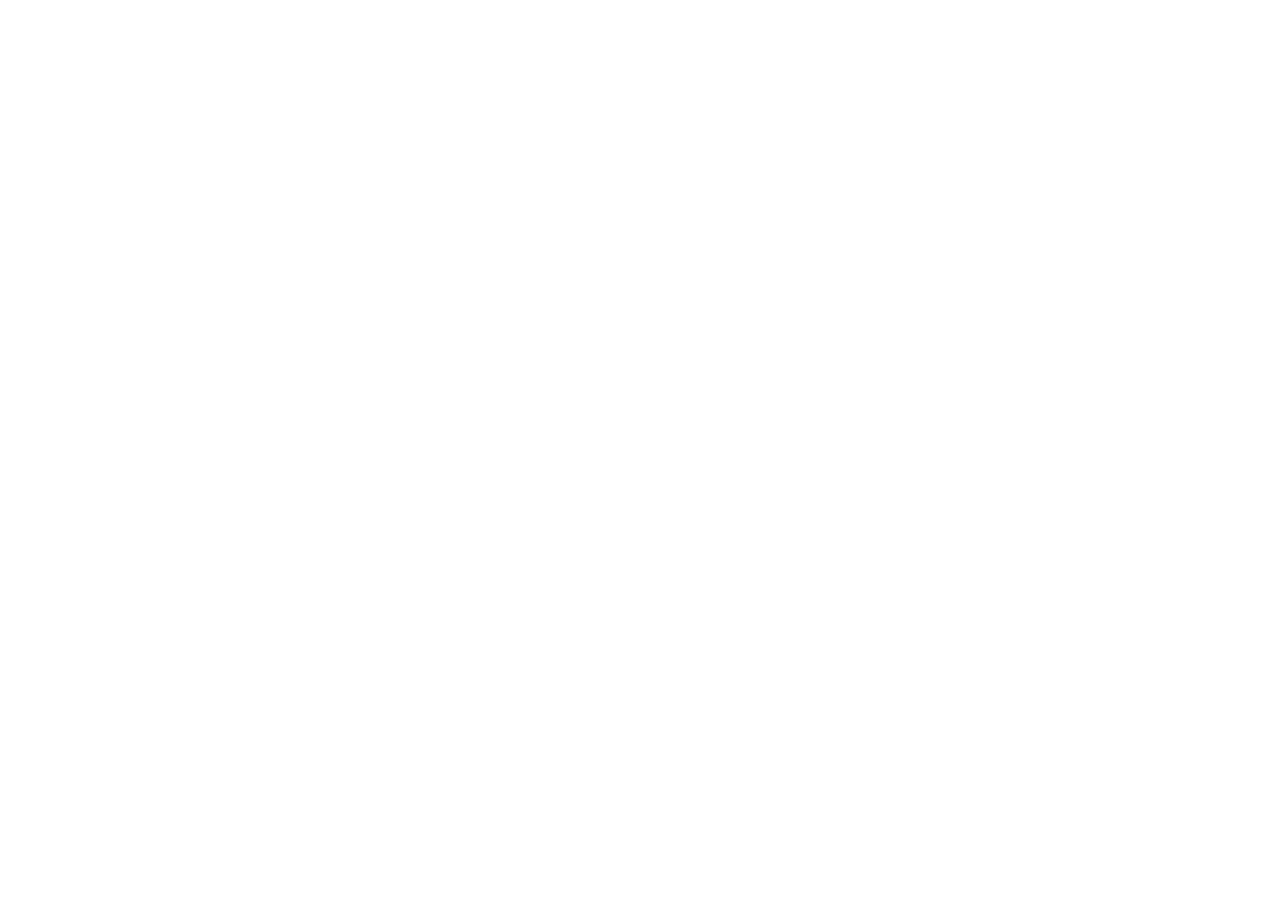
==== index.html @ ad629492 "index criado" ====
<!DOCTYPE html>
<html lang="pt-br">
<head>
    <meta charset="UTF-8">
    <meta http-equiv="X-UA-Compatible" content="IE=edge">
    <meta name="viewport" content="width=device-width, initial-scale=1.0">
    <link rel="shortcut icon" href="Mobile-icon.png" type="image/x-icon">
    <title>Projeto Redes sociais</title>
</head>
<body>
    
</body>
</html>
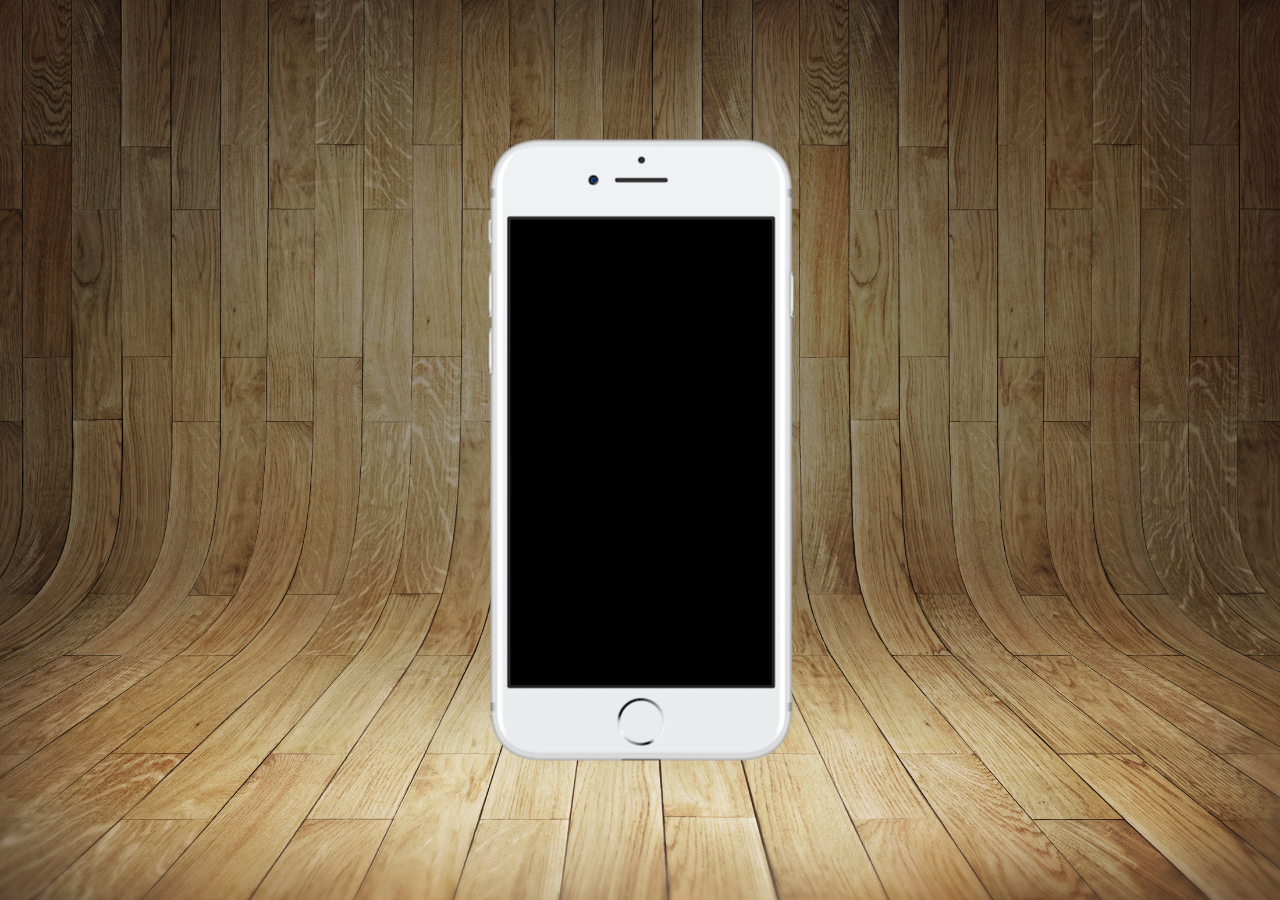
==== commit c2c262d3: "fundo" ====
--- a/index.html
+++ b/index.html
@@ -5,9 +5,18 @@
     <meta http-equiv="X-UA-Compatible" content="IE=edge">
     <meta name="viewport" content="width=device-width, initial-scale=1.0">
     <link rel="shortcut icon" href="Mobile-icon.png" type="image/x-icon">
+    <link rel="stylesheet" href="estilos/style.css">
     <title>Projeto Redes sociais</title>
 </head>
 <body>
+    <main>
+        <section id="smartphone">
+
+        </section>
+        <section id="redesSociais">
+
+        </section>
+    </main>
     
 </body>
 </html>--- a/estilos/style.css
+++ b/estilos/style.css
@@ -0,0 +1,33 @@
+@charset "UTF-8";
+
+* {
+    font-family: Arial, Helvetica, sans-serif;
+    margin: 0px;
+    padding: 0px;
+}
+
+html , body {
+    width: 100vw;
+    height: 100vh;
+}
+
+body {
+    background: url('../imagens/fundo-madeira.jpg') no-repeat top center;
+    background-size: cover;
+    background-attachment: fixed;
+}
+
+main {
+    position: relative;
+    height: 100vh;
+}
+
+section#smartphone {
+    background: url('../imagens/frame-iphone.png') no-repeat ;
+    position: absolute;
+    top: 50%;
+    left: 50%;
+    transform: translate(-50% , -50%);
+    width: 309px;
+    height: 627px;
+}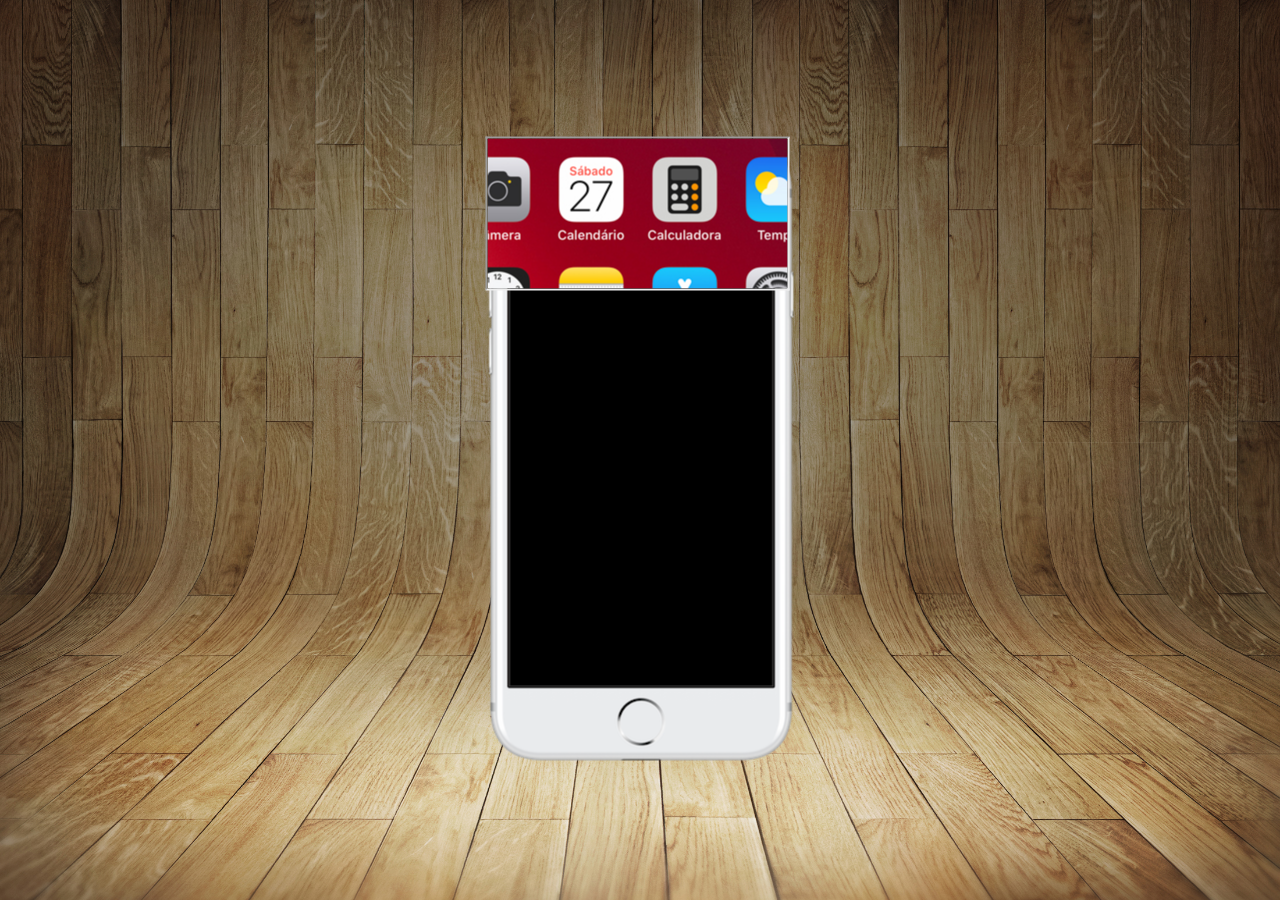
==== commit e202a9b4: "a" ====
--- a/index.html
+++ b/index.html
@@ -11,7 +11,7 @@
 <body>
     <main>
         <section id="smartphone">
-
+                <iframe src="home.html" name="tela" id="tela" ></iframe>      
         </section>
         <section id="redesSociais">
 
--- a/estilos/style.css
+++ b/estilos/style.css
@@ -30,4 +30,4 @@
     transform: translate(-50% , -50%);
     width: 309px;
     height: 627px;
-}+}
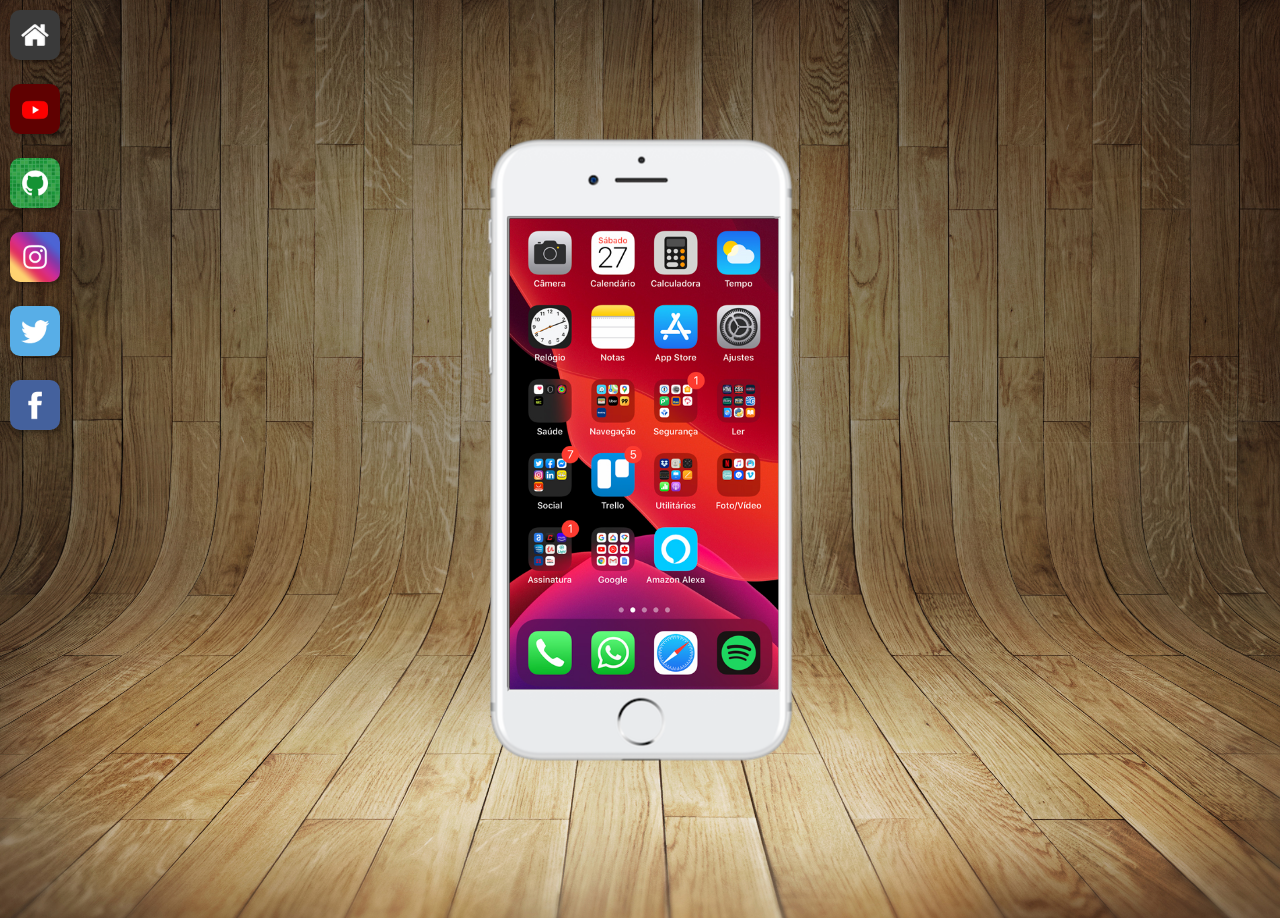
==== commit 5faf8a53: "a" ====
--- a/index.html
+++ b/index.html
@@ -11,12 +11,19 @@
 <body>
     <main>
         <section id="smartphone">
-                <iframe src="home.html" name="tela" id="tela" ></iframe>      
+                <iframe src="home.html" name="tela" id="tela" >
+                    Seu navegador não é compatível com isso.
+                </iframe>      
         </section>
-        <section id="redesSociais">
-
+        <section id="redesSociais"> 
+            <a href="#" target="tela"><img src="imagens/logo-home.jpg" alt="home"></a> <br>
+            <a href="#" target="tela"><img src="imagens/logo-youtube.jpg" alt="youtube"></a> <br>
+            <a href="#" target="tela"><img src="imagens/logo-github.jpg" alt="logo-github"></a> <br>
+            <a href="#" target="tela"><img src="imagens/logo-instagram.jpg" alt="instagram"></a> <br>
+            <a href="#" target="tela"><img src="imagens/logo-twitter.jpg" alt="twitter"></a> <br>
+            <a href="#" target="tela"><img src="imagens/logo-facebook.jpg" alt="facebook"></a> 
         </section>
     </main>
     
 </body>
-</html>+</html> <br>--- a/estilos/style.css
+++ b/estilos/style.css
@@ -31,3 +31,18 @@
     width: 309px;
     height: 627px;
 }
+
+iframe#tela {
+    position: relative;
+    top: 80px;
+    left: 22px;
+    width: 269px;
+    height: 471px;
+}
+
+section#redesSociais img {
+    width: 50px;
+    margin: 10px;
+    border-radius: 20%;
+    box-shadow: 2px 2px 5px rgba(0, 0, 0, 0.384);
+}
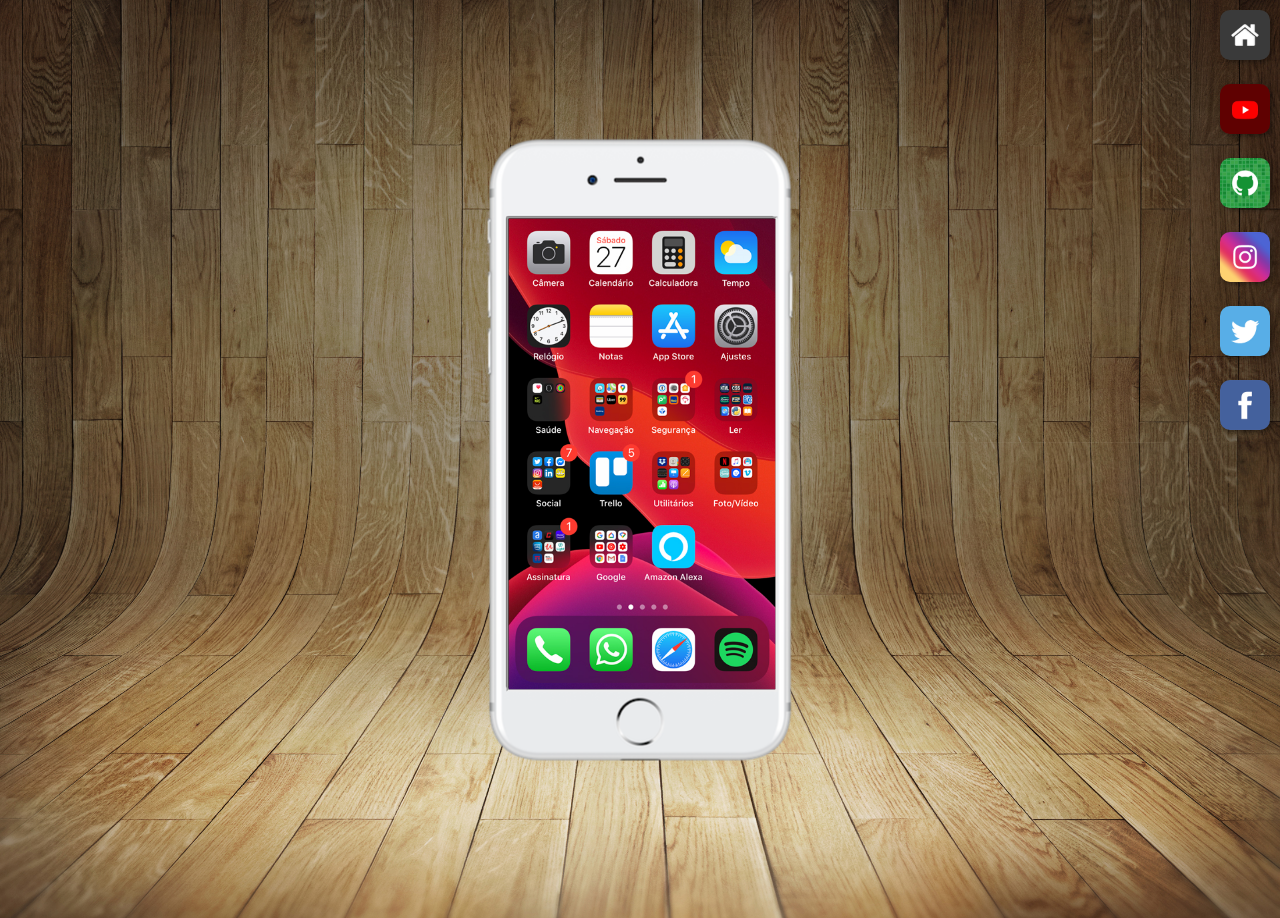
==== commit bf9247f8: "youtube" ====
--- a/index.html
+++ b/index.html
@@ -16,9 +16,9 @@
                 </iframe>      
         </section>
         <section id="redesSociais"> 
-            <a href="#" target="tela"><img src="imagens/logo-home.jpg" alt="home"></a> <br>
-            <a href="#" target="tela"><img src="imagens/logo-youtube.jpg" alt="youtube"></a> <br>
-            <a href="#" target="tela"><img src="imagens/logo-github.jpg" alt="logo-github"></a> <br>
+            <a href="home.html" target="tela"><img src="imagens/logo-home.jpg" alt="home"></a> <br>
+            <a href="youtube.html" target="tela"><img src="imagens/logo-youtube.jpg" alt="youtube"></a> <br>
+            <a href="github.html" target="tela"><img src="imagens/logo-github.jpg" alt="logo-github"></a> <br>
             <a href="#" target="tela"><img src="imagens/logo-instagram.jpg" alt="instagram"></a> <br>
             <a href="#" target="tela"><img src="imagens/logo-twitter.jpg" alt="twitter"></a> <br>
             <a href="#" target="tela"><img src="imagens/logo-facebook.jpg" alt="facebook"></a> 
--- a/estilos/style.css
+++ b/estilos/style.css
@@ -4,6 +4,11 @@
     font-family: Arial, Helvetica, sans-serif;
     margin: 0px;
     padding: 0px;
+}
+
+::-webkit-scrollbar {
+    width: 0px;
+    height: 0px;
 }
 
 html , body {
@@ -28,7 +33,7 @@
     top: 50%;
     left: 50%;
     transform: translate(-50% , -50%);
-    width: 309px;
+    width: 311px;
     height: 627px;
 }
 
@@ -36,8 +41,12 @@
     position: relative;
     top: 80px;
     left: 22px;
-    width: 269px;
+    width: 267px;
     height: 471px;
+}
+
+section#redesSociais {
+    text-align: right;
 }
 
 section#redesSociais img {
@@ -45,4 +54,12 @@
     margin: 10px;
     border-radius: 20%;
     box-shadow: 2px 2px 5px rgba(0, 0, 0, 0.384);
+    box-sizing: border-box;
 }
+
+section#redesSociais img:hover {
+    border: 2px solid rgba(255, 255, 255, 0.603);
+    transform: translate(-3px , -3px);
+    box-shadow: 5px 5px 10px rgba(0, 0, 0, 0.616);
+    transition: transform .5s;
+}
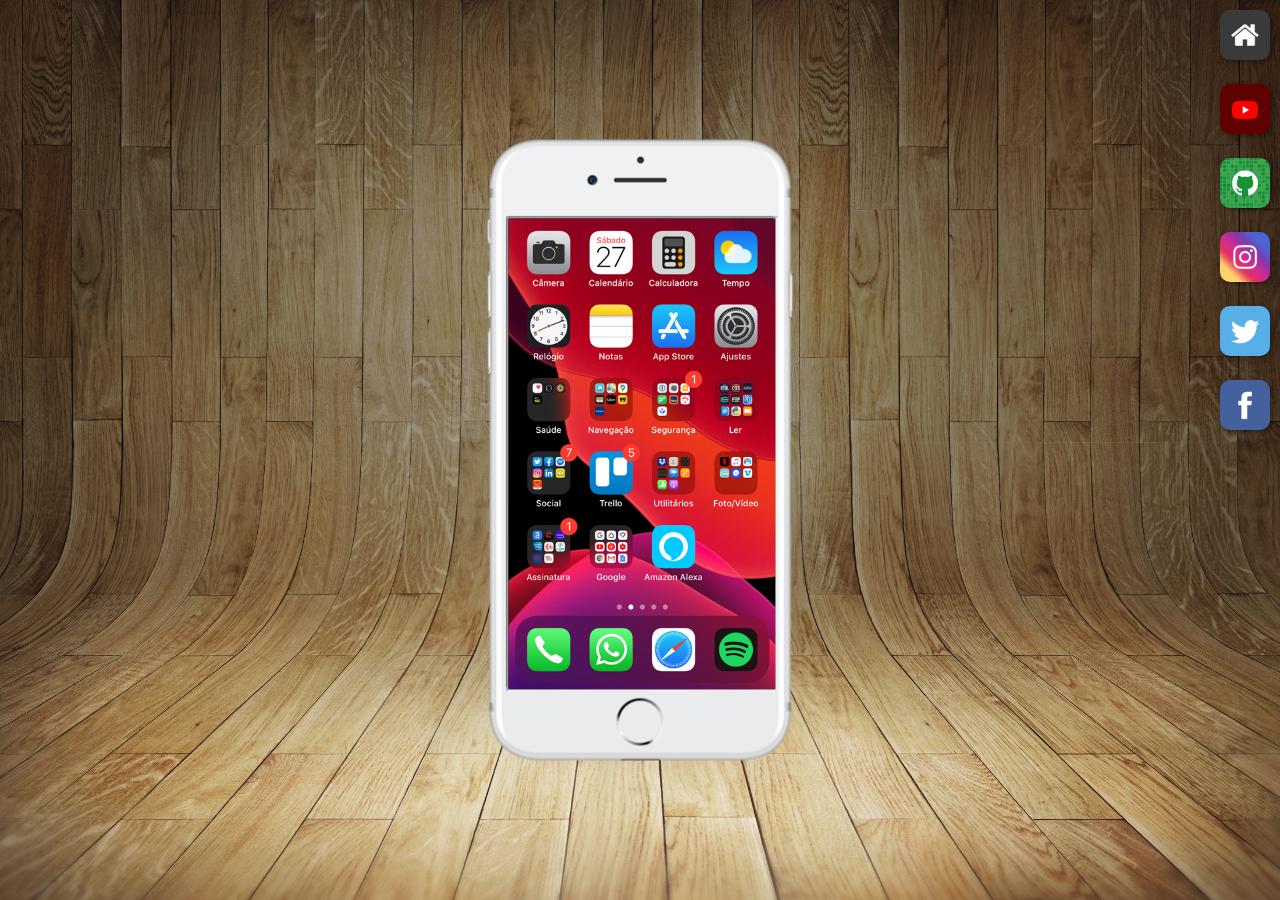
==== commit e9f8ed6f: "pronto" ====
--- a/index.html
+++ b/index.html
@@ -19,11 +19,11 @@
             <a href="home.html" target="tela"><img src="imagens/logo-home.jpg" alt="home"></a> <br>
             <a href="youtube.html" target="tela"><img src="imagens/logo-youtube.jpg" alt="youtube"></a> <br>
             <a href="github.html" target="tela"><img src="imagens/logo-github.jpg" alt="logo-github"></a> <br>
-            <a href="#" target="tela"><img src="imagens/logo-instagram.jpg" alt="instagram"></a> <br>
-            <a href="#" target="tela"><img src="imagens/logo-twitter.jpg" alt="twitter"></a> <br>
-            <a href="#" target="tela"><img src="imagens/logo-facebook.jpg" alt="facebook"></a> 
+            <a href="instagram.html" target="tela"><img src="imagens/logo-instagram.jpg" alt="instagram"></a> <br>
+            <a href="twitter.html" target="tela"><img src="imagens/logo-twitter.jpg" alt="twitter"></a> <br>
+            <a href="facebook.html" target="tela"><img src="imagens/logo-facebook.jpg" alt="facebook"></a> 
         </section>
     </main>
     
 </body>
-</html> <br>+</html> 